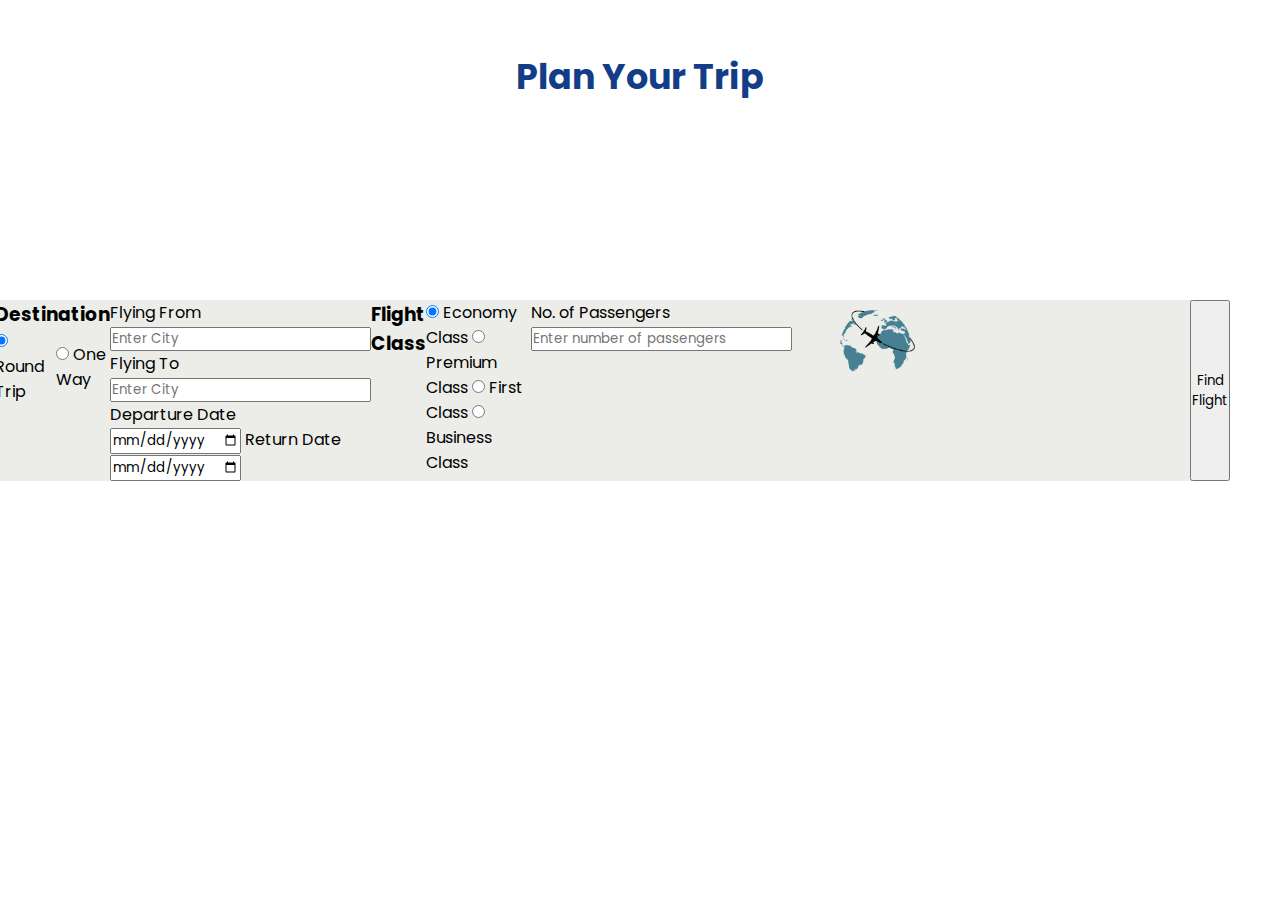
==== dashboardd.html @ 7a65f67b "dashboarrd" ====
<!DOCTYPE html>
<html lang="en">
<head>
    <meta charset="UTF-8">
    <meta name="viewport" content="width=device-width, initial-scale=1.0">
    <link rel="stylesheet" href="dashboardd.css">
    <link rel="icon" href="image/Airline.png">
    <link href='https://unpkg.com/boxicons@2.1.4/css/boxicons.min.css' rel='stylesheet'>
</head>
<body>

    <h2>Plan Your Trip</h2>

<div class="dashContainer">
    
    <div class="dashSidebar">
     <i class='bx bxs-plane-alt'></i>
     <i class='bx bxs-dashboard'></i>
     <i class='bx bxs-user'></i>
     <i class='bx bxs-food-menu'></i>
    </div>


    <div class="dashContent">

        <div class="formContent">
            <h3>Destination</h3>
            <div class="dashDestination">
            <label><input type="radio" name="trip" checked> Round Trip</label>
            <label><input type="radio" name="trip"> One Way</label>
            </div>
        </div>

        <div class="dashInput">
            <label>Flying From</label>
            <input type="text" placeholder="Enter City">
            <label>Flying To</label>
            <input type="text" placeholder="Enter City">

            <label>Departure Date</label>
            <input type="date" placeholder="Select Date">
            <label>Return Date</label>
            <input type="date" placeholder="Select Date">

        </div>

        <h3>Flight Class</h3>
        <div class="dashClass">
            <label><input type="radio" name="class" checked> Economy Class</label>
            <label><input type="radio" name="class"> Premium Class</label>
            <label><input type="radio" name="class"> First Class</label>
            <label><input type="radio" name="class"> Business Class</label>
        </div>

        <div class="dashPassenger">
            <label>No. of Passengers</label>
            <input type="number" placeholder="Enter number of passengers">
        </div>

        <div class="dashImage">
            <img src="image/Airline (6).png" alt="Globe Image">
        </div>

        <button class="find-flight-btn">Find Flight</button>
    </div>

</div>
</body>
</html>
---- dashboardd.css ----
@import url('https://fonts.googleapis.com/css2?family=Poppins:ital,wght@0,100;0,200;0,300;0,400;0,500;0,600;0,700;0,800;0,900;1,100;1,200;1,300;1,400;1,500;1,600;1,700;1,800;1,900&display=swap');

*{
    box-sizing: border-box;
    margin: 0;
    padding: 0;

    font-family: "Poppins", sans-serif;
}
.dashContainer{
    display: flex;
    justify-content: center;
    align-items: center;
}

h2{
    display: flex;
    justify-content: center;
    align-items: center;
    position: relative;
    top: 50px;
    font-size: 35px;
    color: #133e87;
}

.dashSidebar{
    display: flex;
    width: 5%;
    height: 75vh;
    flex-direction: column;
    justify-content: center;
    align-items: center;
    position: relative;
    right: 100px;
    top: 70px;
    border-radius: 50px;
    background-color: #cbdceb;
    gap: 100px;
}

.dashSidebar i{
    font-size: 45px;
    color: #fff;
    transition: color 0.3s ease, transform 0.3s ease; 
    cursor: pointer;
}

.dashSidebar i:hover{
    color: #133e87;
    transform: scale(1.1); 
} 

.dashContent{
    display: flex;
    position: relative;
    right: 50px;
    max-width: 1400px;
    height: auto;
    background-color: #ecede9;
}
.dashDestination{
    display: flex;
    justify-content: center;
    align-items: center;
}
.dashImage img{
    width: 40%;
}
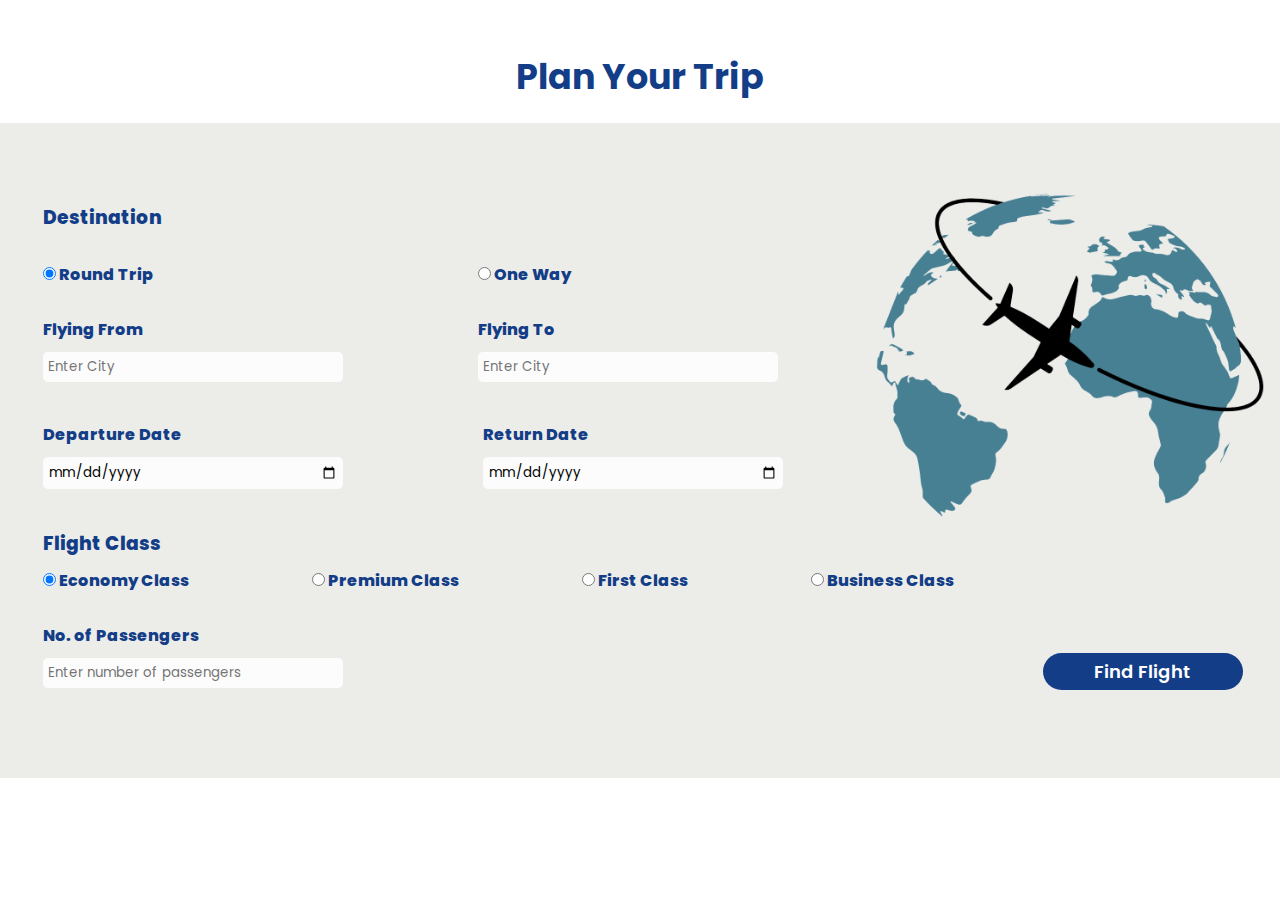
==== commit 055ed356: "fourthhh" ====
--- a/dashboardd.html
+++ b/dashboardd.html
@@ -7,6 +7,7 @@
     <link rel="icon" href="image/Airline.png">
     <link href='https://unpkg.com/boxicons@2.1.4/css/boxicons.min.css' rel='stylesheet'>
 </head>
+
 <body>
 
     <h2>Plan Your Trip</h2>
@@ -14,36 +15,55 @@
 <div class="dashContainer">
     
     <div class="dashSidebar">
-     <i class='bx bxs-plane-alt'></i>
-     <i class='bx bxs-dashboard'></i>
-     <i class='bx bxs-user'></i>
-     <i class='bx bxs-food-menu'></i>
+        <a href="#planTrip"><i class='bx bxs-plane-alt'></i></a>
+        <a href="#dashboard"><i class='bx bxs-dashboard'></i></a>
+        <a href="#profile"><i class='bx bxs-user'></i></a>
+        <a href="#menu"><i class='bx bxs-food-menu'></i></a>
     </div>
 
-
+<section id="planTrip">
     <div class="dashContent">
 
         <div class="formContent">
+            <div class="destinationText">
             <h3>Destination</h3>
+            </div>
+
             <div class="dashDestination">
             <label><input type="radio" name="trip" checked> Round Trip</label>
-            <label><input type="radio" name="trip"> One Way</label>
+            <label><input type="radio" name="trip"> One Way</label>     
             </div>
         </div>
 
+        <div class="dashImage">
+            <img src="image/Airline (6).png" alt="Globe Image">
+        </div>    
+
         <div class="dashInput">
+            <div class="flyingInput">
+            <div class="fromInput">
             <label>Flying From</label>
             <input type="text" placeholder="Enter City">
+            </div>
+            <div class="toInput">
             <label>Flying To</label>
             <input type="text" placeholder="Enter City">
-
+            </div>
+             </div>
+            
+            <div class="dateInput">
+             <div class="departDate">
             <label>Departure Date</label>
             <input type="date" placeholder="Select Date">
+            </div>
+            <div class="returnDate">
             <label>Return Date</label>
             <input type="date" placeholder="Select Date">
-
+            </div>
+</div>
         </div>
 
+       <div class="flightContainer">
         <h3>Flight Class</h3>
         <div class="dashClass">
             <label><input type="radio" name="class" checked> Economy Class</label>
@@ -51,19 +71,45 @@
             <label><input type="radio" name="class"> First Class</label>
             <label><input type="radio" name="class"> Business Class</label>
         </div>
-
+</div>
         <div class="dashPassenger">
+            <div class="passInput">
             <label>No. of Passengers</label>
             <input type="number" placeholder="Enter number of passengers">
+            </div>
+
+            <div class="flightBtn">
+                <button class="find-flight-btn">Find Flight</button>
+                </div>
+
         </div>
 
-        <div class="dashImage">
-            <img src="image/Airline (6).png" alt="Globe Image">
-        </div>
+    </div>
+</section>
 
-        <button class="find-flight-btn">Find Flight</button>
+<section id="dashboard" style="display: none;">
+    <div class="dashContent">
+        <h3>Dashboard</h3>
+        <p>This is the dashboard section. You can add dashboard statistics, recent trips, or other information here.</p>
     </div>
+</section>
+
+<section id="profile" style="display: none;">
+    <div class="dashContent">
+        <h3>Profile</h3>
+        <p>This is the profile section. Display user details, profile picture, and account settings here.</p>
+    </div>
+</section>
+
+<section id="menu" style="display: none;">
+    <div class="dashContent">
+        <h3>Menu</h3>
+        <p>This is the menu section. You can add additional links or options related to trip planning here.</p>
+    </div>
+</section>
 
 </div>
+<script src="script.js"></script>
+
 </body>
 </html>--- a/dashboardd.css
+++ b/dashboardd.css
@@ -4,7 +4,7 @@
     box-sizing: border-box;
     margin: 0;
     padding: 0;
-
+    
     font-family: "Poppins", sans-serif;
 }
 .dashContainer{
@@ -22,11 +22,18 @@
     font-size: 35px;
     color: #133e87;
 }
-
+h3{
+    font-weight: 800;
+    color: #133e87;
+}
+label{
+    font-weight: 800;
+    color: #133e87;
+}
 .dashSidebar{
     display: flex;
     width: 5%;
-    height: 75vh;
+    height: 70vh;
     flex-direction: column;
     justify-content: center;
     align-items: center;
@@ -52,19 +59,135 @@
 
 .dashContent{
     display: flex;
+    flex-direction: column;
     position: relative;
-    right: 50px;
+    padding: 80px;
+    right: 20px;
+    top: 70px;
     max-width: 1400px;
+    border-radius: 40px;
     height: auto;
     background-color: #ecede9;
+    
 }
+
+.dashInput input{
+    border: none;
+    padding: 5px;
+    width: 300px;
+    margin-block: 10px;
+    background-color:#fcfcfc;
+    border-radius: 5px;
+}
+
+.formContent{
+    display: flex;
+    flex-direction: column;
+    width: 44%;
+}
+
 .dashDestination{
     display: flex;
+    justify-content: space-between;
+    flex-direction: row;
+    margin-top: 30px;
+}
+
+.dashImage img{
+    width: 30%;
+    position: absolute;
+    left: 900px;
+    top: 50px;
+    border: none;
+} 
+
+
+.dashInput{
+    display: flex;
+    flex-direction: column;
     justify-content: center;
-    align-items: center;
+    width: 60%;
 }
-.dashImage img{
-    width: 40%;
+
+.flyingInput{
+    display: flex;
+    flex-direction: row;
+    margin-block: 30px;
+}
+
+.fromInput{
+    display: flex;
+    flex-direction: column;
 }
 
 
+.toInput{
+    display: flex;
+    flex-direction: column;
+    margin-inline: 135px;
+}
+
+.dateInput{
+    display: flex;
+    flex-direction: row;
+}
+
+.departDate{
+    display: flex;
+    flex-direction: column;
+}
+.returnDate{
+    display: flex;
+    flex-direction: column;
+    margin-inline: 140px;
+}
+.flightContainer{
+    margin-block: 30px;
+}
+.dashPassenger{
+    display: flex;
+    flex-direction: row;
+    justify-content: space-between;
+}
+.dashClass{
+    display: flex;
+    justify-content: space-between;
+    margin-top: 10px;
+    width: 76%;
+}
+.passInput{
+    display: flex;
+    flex-direction: column;    
+}
+
+.passInput input{
+  border: none;
+    padding: 5px;
+    width: 300px;
+    margin-block: 10px;
+    background-color:#fcfcfc;
+    border-radius: 5px;
+    margin-top: 10px;
+}
+.flightBtn{
+    width: 100%;
+    margin-left: 700px;
+    margin-top: 30px;
+}
+.flightBtn button{
+    background-color: #133e87;
+    border-style: none;
+    color: #fff;
+    width: 200px;
+    padding: 5px;
+    border-radius: 30px;
+    font-size: 18px;
+    font-weight: 600;
+    cursor: pointer;
+    transition: color 0.3s ease, transform 0.3s ease; 
+}
+.flightBtn button:hover{
+    color: black;
+    background-color: #053ea1;
+    transform: scale(1.1); 
+}
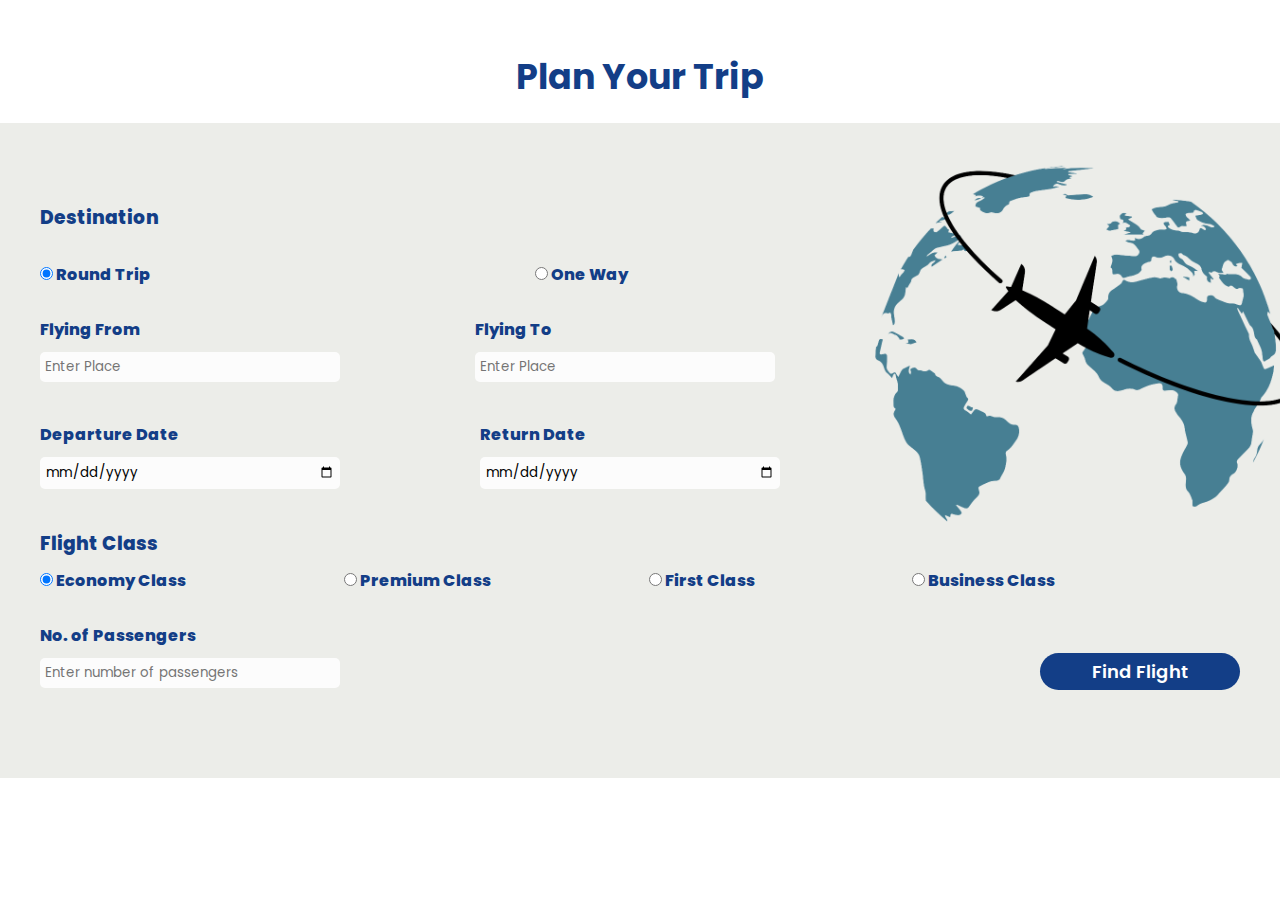
==== commit 925e3b2f: "flight type" ====
--- a/dashboardd.html
+++ b/dashboardd.html
@@ -10,7 +10,6 @@
 
 <body>
 
-    <h2>Plan Your Trip</h2>
 
 <div class="dashContainer">
     
@@ -22,6 +21,8 @@
     </div>
 
 <section id="planTrip">
+    <h2>Plan Your Trip</h2>
+
     <div class="dashContent">
 
         <div class="formContent">
@@ -43,11 +44,11 @@
             <div class="flyingInput">
             <div class="fromInput">
             <label>Flying From</label>
-            <input type="text" placeholder="Enter City">
+            <input type="text" placeholder="Enter Place">
             </div>
             <div class="toInput">
             <label>Flying To</label>
-            <input type="text" placeholder="Enter City">
+            <input type="text" placeholder="Enter Place">
             </div>
              </div>
             
@@ -88,23 +89,94 @@
 </section>
 
 <section id="dashboard" style="display: none;">
-    <div class="dashContent">
-        <h3>Dashboard</h3>
-        <p>This is the dashboard section. You can add dashboard statistics, recent trips, or other information here.</p>
+    <div class="flightType">
+    <h3>One Way Flight</h3>
+</div>
+    <div class="dashContent1">
+        
+        <div class="flightCard">
+            <div class="flightInfo1">
+                <p>Departure</p>
+                <h4 class="time">7:30 AM</h4>
+                <div class="classFlight">
+                <p>Class <strong>Business</strong></p>
+                </div>
+            </div>
+
+            <div class="flightInfo1">
+                <p>Arrival</p>
+                <h4 class="time">8:30 AM</h4>
+                <div class="availSets">
+                <p>Seat Available <strong>15</strong></p>
+                </div>
+            </div>
+
+            <div class="flightInfo1">
+                <div class="terminalNo">
+                <p>Terminal no. <span class="highlight">#1</span> </p>
+                </div>
+               <div class="promoDiscount">
+                <p>Promo <span class="promo">10%</span></p>
+            </div>
+            </div>
+
+            <div class="flightInfo1">
+                <p>Flight no.</p>
+                <h4 class="highlight">5J 560</h4>
+                <div class="ticketPrice">
+                <p>Price Ticket <span class="price">P1800</span></p>
+                </div>
+            </div>
+        </div>
+
+        <!-- flight card -->
+        <div class="flightCard">
+            <div class="flightInfo1">
+                <p>Departure</p>
+                <h4 class="time">10:30 AM</h4>
+                <div class="classFlight">
+                <p>Class <strong>Business</strong></p>
+                </div>
+            </div>
+
+            <div class="flightInfo1">
+                <p>Arrival</p>
+                <h4 class="time">11:30 AM</h4>
+                <div class="availSets">
+                <p>Seat Available <strong>15</strong></p>
+                </div>
+            </div>
+            <div class="flightInfo1">
+                <div class="terminalNo">
+                <p>Terminal no. <span class="highlight">#2</span></p>
+                </div>
+                <div class="promoDiscount">
+                <p>Promo <span class="promo">10%</span></p>
+                </div>
+            </div>
+            <div class="flightInfo1">
+                <p>Flight no.</p>
+                <h4 class="highlight">5J 560</h4>
+                <div class="ticketPrice">
+                <p>Price Ticket <span class="price">P3000</span></p>
+                </div>
+            </div>
+        </div>
     </div>
 </section>
 
 <section id="profile" style="display: none;">
-    <div class="dashContent">
-        <h3>Profile</h3>
-        <p>This is the profile section. Display user details, profile picture, and account settings here.</p>
+    <div class="dashContent1">
+        <h3>Passenger Information</h3>
+        
     </div>
 </section>
 
+
 <section id="menu" style="display: none;">
-    <div class="dashContent">
-        <h3>Menu</h3>
-        <p>This is the menu section. You can add additional links or options related to trip planning here.</p>
+    <div class="dashContent1">
+        <h3>Booking Summary</h3>
+        
     </div>
 </section>
 
--- a/dashboardd.css
+++ b/dashboardd.css
@@ -35,15 +35,16 @@
     width: 5%;
     height: 70vh;
     flex-direction: column;
-    justify-content: center;
+    justify-content: space-evenly;
     align-items: center;
-    position: relative;
-    right: 100px;
-    top: 70px;
+    position: fixed;
+    left: 150px;
+    top: 130px;
     border-radius: 50px;
     background-color: #cbdceb;
     gap: 100px;
 }
+
 
 .dashSidebar i{
     font-size: 45px;
@@ -62,9 +63,8 @@
     flex-direction: column;
     position: relative;
     padding: 80px;
-    right: 20px;
     top: 70px;
-    max-width: 1400px;
+    width: 110%;
     border-radius: 40px;
     height: auto;
     background-color: #ecede9;
@@ -97,7 +97,7 @@
     width: 30%;
     position: absolute;
     left: 900px;
-    top: 50px;
+    top: 20px;
     border: none;
 } 
 
@@ -191,3 +191,110 @@
     background-color: #053ea1;
     transform: scale(1.1); 
 }
+#dashboard {
+    display: flex;
+}
+
+#dashboard h3{
+    display: flex;
+    justify-content: center;
+    margin-top: 60px;
+color: #053ea1;
+}
+.flightType{
+    margin-top: 80px;
+}
+.dashContent1 {
+    flex: 1;
+    padding: 10px;
+    margin-top: 70px;
+    margin-left: 150px;
+    background-color: #ffffff;
+}
+
+
+.flightCard {
+    background-color: #f5f7fa;
+    padding: 20px;
+    margin: 20px 0;
+    border-radius: 8px;
+    width: 1500px;
+    display: flex;
+    padding: 20px;
+    justify-content: space-between;
+    align-items: center;
+    border-radius: 30px;
+}
+
+.flightInfo1 {
+    display: flex;
+    flex-direction: column;
+    padding-block: 10px;
+    padding-inline: 30px;
+    font-size: 18px;
+    color: #123e86;
+}
+
+.flightInfo1 p{ 
+    color: #053ea1;
+}
+.classFlight{
+    padding-block: 30px;
+    color: #053ea1;
+}
+.classFlight p{
+    display: flex;
+    flex-direction: column;
+}
+
+.availSets{
+    padding-block: 30px;
+    color: #053ea1;
+}
+.availSets p{
+    display: flex;
+    flex-direction: column;
+}
+.terminalNo p{
+    display: flex;
+    flex-direction: column;
+}
+.promoDiscount{
+    padding-block: 30px;
+    color: #053ea1;
+}
+.promoDiscount p{
+   display: flex;
+   flex-direction: column;
+}
+.ticketPrice{
+    padding-block: 30px;
+    color: #053ea1;
+}
+.ticketPrice p{
+    display: flex;
+    flex-direction: column;
+}
+
+.price {
+    font-size: 24px;
+    color: #ff0000;
+    font-weight: bold;
+}
+
+.time {
+    font-size: 24px;
+    color: #123e86;
+    font-weight: bold;
+}
+
+.highlight {
+    color: #123e86;
+    font-weight: bold;
+}
+
+.promo {
+    font-weight: bold;
+    color: #123e86;
+}
+
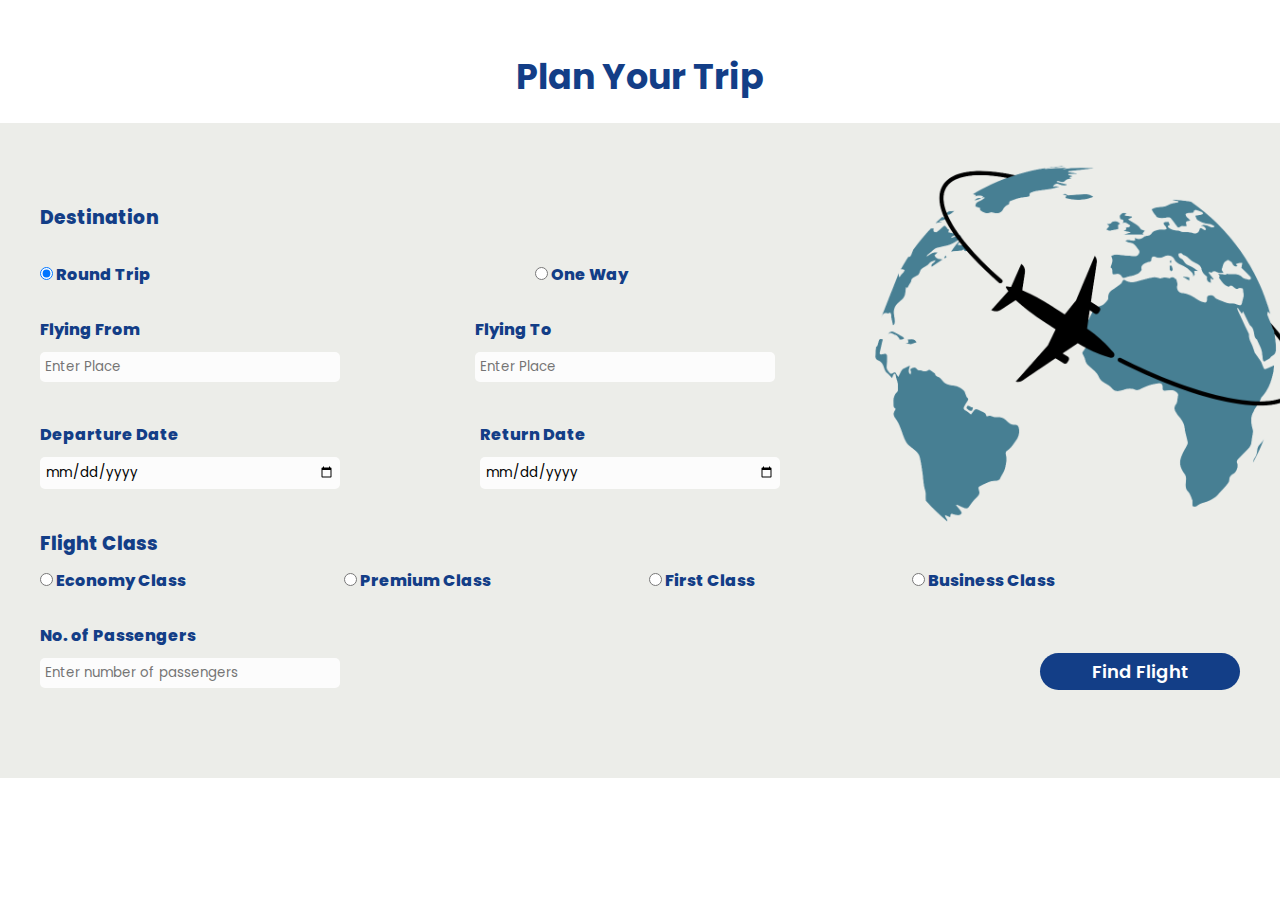
==== commit 43b73e00: "profile" ====
--- a/dashboardd.html
+++ b/dashboardd.html
@@ -31,8 +31,8 @@
             </div>
 
             <div class="dashDestination">
-            <label><input type="radio" name="trip" checked> Round Trip</label>
-            <label><input type="radio" name="trip"> One Way</label>     
+                <label><input type="radio" name="trip" value="round" onclick="toggleReturnDate()" checked> Round Trip</label>
+                <label><input type="radio" name="trip" value="oneWay" onclick="toggleReturnDate()"> One Way</label>
             </div>
         </div>
 
@@ -52,22 +52,22 @@
             </div>
              </div>
             
-            <div class="dateInput">
-             <div class="departDate">
-            <label>Departure Date</label>
-            <input type="date" placeholder="Select Date">
-            </div>
-            <div class="returnDate">
-            <label>Return Date</label>
-            <input type="date" placeholder="Select Date">
-            </div>
+             <div class="dateInput">
+                <div class="departDate">
+                    <label>Departure Date</label>
+                    <input type="date" placeholder="Select Date">
+                </div>
+                <div class="returnDate" id="returnDate">
+                    <label>Return Date</label>
+                    <input type="date" placeholder="Select Date">
+                </div>
 </div>
         </div>
 
        <div class="flightContainer">
         <h3>Flight Class</h3>
         <div class="dashClass">
-            <label><input type="radio" name="class" checked> Economy Class</label>
+            <label><input type="radio" name="class"> Economy Class</label>
             <label><input type="radio" name="class"> Premium Class</label>
             <label><input type="radio" name="class"> First Class</label>
             <label><input type="radio" name="class"> Business Class</label>
@@ -80,21 +80,24 @@
             </div>
 
             <div class="flightBtn">
-                <button class="find-flight-btn">Find Flight</button>
-                </div>
-
-        </div>
-
+                <button class="find-flight-btn" onclick="showDashboard()">Find Flight</button>
+            </div>
+
+        </div>
+            
     </div>
 </section>
 
 <section id="dashboard" style="display: none;">
+   
+    <div class="dashContent1">
+
+        <!-- One way -->
+<div class="oneWayCards" style="display: none;">
     <div class="flightType">
-    <h3>One Way Flight</h3>
-</div>
-    <div class="dashContent1">
-        
-        <div class="flightCard">
+        <h3>One Way Flight</h3>
+    </div>
+        <div class="flightCard" onclick="selectFlightCard()">
             <div class="flightInfo1">
                 <p>Departure</p>
                 <h4 class="time">7:30 AM</h4>
@@ -130,7 +133,7 @@
         </div>
 
         <!-- flight card -->
-        <div class="flightCard">
+        <div class="flightCard" onclick="selectFlightCard()">
             <div class="flightInfo1">
                 <p>Departure</p>
                 <h4 class="time">10:30 AM</h4>
@@ -162,13 +165,116 @@
                 </div>
             </div>
         </div>
+</div>
+
+        <!-- round Trip -->
+
+<div class="roundTripCards" style="display: none;">
+    <div class="flightType">
+        <h3>Round Trip Flight</h3>
+    </div>
+
+       <div class="flightCard1" onclick="selectFlightCard()">
+    <div class="flightInfo2">
+        <p>Departure</p>
+        <h4 class="time">7:30 AM</h4>
+    </div>
+    <div class="flightInfo2">
+        <p>Arrival</p>
+        <h4 class="time">8:30 AM</h4>
+    </div>
+    <div class="flightInfo2">
+        <p>Class</p>
+        <h4 class="highlight">Business</h4>
+    </div>
+    <div class="flightInfo2">
+        <p>Terminal no.</p>
+        <h4 class="highlight">#1</h4>
+    </div>
+    <div class="flightInfo2">
+        <p>Flight no.</p>
+        <h4 class="highlight">5J 560</h4>
+    </div>
+    <div class="flightInfo2">
+        <p>Return</p>
+        <h4 class="time">7:30 AM</h4>
+    </div>
+    <div class="flightInfo2">
+        <p>Arrival</p>
+        <h4 class="time">8:30 AM</h4>
+    </div>
+    <div class="flightInfo2">
+        <p>Seat Available</p>
+        <h4 class="highlight">15</h4>
+    </div>
+    <div class="flightInfo2">
+        <p>Promo</p>
+        <h4 class="promo">10%</h4>
+    </div>
+    <div class="flightInfo2">
+        <p>Price Ticket</p>
+        <h4 class="price"> <span>P1800</span></h4>
+    </div>
+</div>
+ </div>
+
     </div>
 </section>
 
 <section id="profile" style="display: none;">
     <div class="dashContent1">
         <h3>Passenger Information</h3>
-        
+
+
+         <div class="passengerDetails">
+        <h4>Passenger #<span>1</span></h4>
+         
+        <div class="passengerCard">
+            <div class="passengerName">
+            <label for="text">Passenger Name</label>
+             <input type="text" placeholder="Enter Name">
+            </div> 
+             <div class="birthDate">
+            <label for="text">Date of Birth</label>
+            <input type="date" placeholder="Enter Date">
+            </div>
+        </div>
+
+        <div class="passengerCard">
+            <div class="passengerAddress">
+                <label for="text">Address</label>
+                <input type="text" placeholder="Enter Address">
+            </div>
+        </div>
+
+        <div class="passengerCard">
+            <div class="contactNo">
+              <label for="text">Contact No.</label>
+              <input type="text" placeholder="Enter Number">
+            </div>
+
+              <div class="genderType">  
+                <label for="text">Gender</label>
+
+                <div class="gender">
+                <div class="genderChoice">
+                <input type= "radio" name="Gender">
+                <label>Male</label>
+                </div>
+
+                <div class="genderChoice">
+                <input type="radio" name="Gender">
+                <label>Female</label>
+                </div>
+                </div>
+              </div>
+
+        </div>
+    </div>
+    <div class="proceedButton">
+        <button onclick="goToMenu()">Proceed to Summary</button>
+    </div>
+    
     </div>
 </section>
 
--- a/dashboardd.css
+++ b/dashboardd.css
@@ -276,11 +276,6 @@
     flex-direction: column;
 }
 
-.price {
-    font-size: 24px;
-    color: #ff0000;
-    font-weight: bold;
-}
 
 .time {
     font-size: 24px;
@@ -298,3 +293,147 @@
     color: #123e86;
 }
 
+.flightCard1 {
+    display: grid;
+    grid-template-columns: repeat(5, 1fr);
+    background-color: #f5f7fa;
+    padding: 20px;
+    margin: 20px 0;
+    border-radius: 8px;
+    width: 1500px;
+    justify-content: space-between;
+    /* align-items: center; */
+    border-radius: 30px;
+}
+
+.flightInfo2 {
+    padding: 30px;
+}
+
+.flightInfo2 p {
+    font-size: 18px;
+    color: #053ea1;
+}
+
+.flightInfo2 h4 {
+    font-size: 18px;
+    color: #083579;
+    margin: 5px 0 0;
+}
+
+
+.highlight {
+    color: #083579;
+    font-weight: bold;
+}
+
+.promo {
+    color: #083579;
+    font-weight: bold;
+}
+
+.price{
+    color: red;
+    font-size: 20px;
+    font-weight: bold;
+}
+
+
+/* profile */
+.passengerDetails{
+    color: #053ea1;
+    display: flex;
+    flex-direction: column;
+    border-radius: 20px;
+    position: relative;
+    right: 450px;
+    top: 50px;
+    padding: 20px;
+    background-color: #ecede9;
+}
+
+.passengerCard{
+    display: flex;
+    flex-direction: row;
+    padding: 20px;
+}
+.passengerName{
+    display: flex;
+    flex-direction: column;
+
+}
+.passengerName input{
+    width: 250px;
+    height: 3vh;
+    border-style: none;
+    border-radius: 5px;
+
+}
+.birthDate{
+    padding-left: 30px;
+    display: flex;
+    flex-direction: column;
+}
+.birthDate input{
+    width: 250px;
+    height: 3vh;
+    border-style: none;
+    color: #838282;
+    border-radius: 5px;
+}
+.passengerAddress{
+    display: flex;
+    flex-direction: column;
+}
+.passengerAddress input{
+    width: 500px;
+    height: 3vh;
+    border-style: none;
+    border-radius: 5px;
+}
+.contactNo{
+    display: flex;
+    flex-direction: column;
+}
+.contactNo input{
+    width: 250px;
+    height: 3vh;
+    border-style: none;
+    border-radius: 5px;
+}
+.genderType{
+    display: flex;
+    flex-direction: column;
+    padding-left: 30px;
+}
+.gender{
+    display: flex;
+    flex-direction: row;
+    gap: 40px;
+}
+.genderChoice{
+    margin-top: 7px;
+    gap: 30px;
+}
+.proceedButton{
+    display: flex;
+    justify-content: center;
+    position: fixed;
+    bottom: 170px;
+    right: 800px;
+}
+.proceedButton button{
+    border-style: none;
+    padding: 15px;
+    border-radius: 30px;
+    font-size: 12px;
+    color: white;
+    font-weight: bold;
+    background-color: #133e87;
+    transition: color 0.3s ease, transform 0.3s ease; 
+    cursor: pointer;
+}
+.proceedButton button:hover{
+    color: #000000; 
+    transform: scale(1.1); 
+}